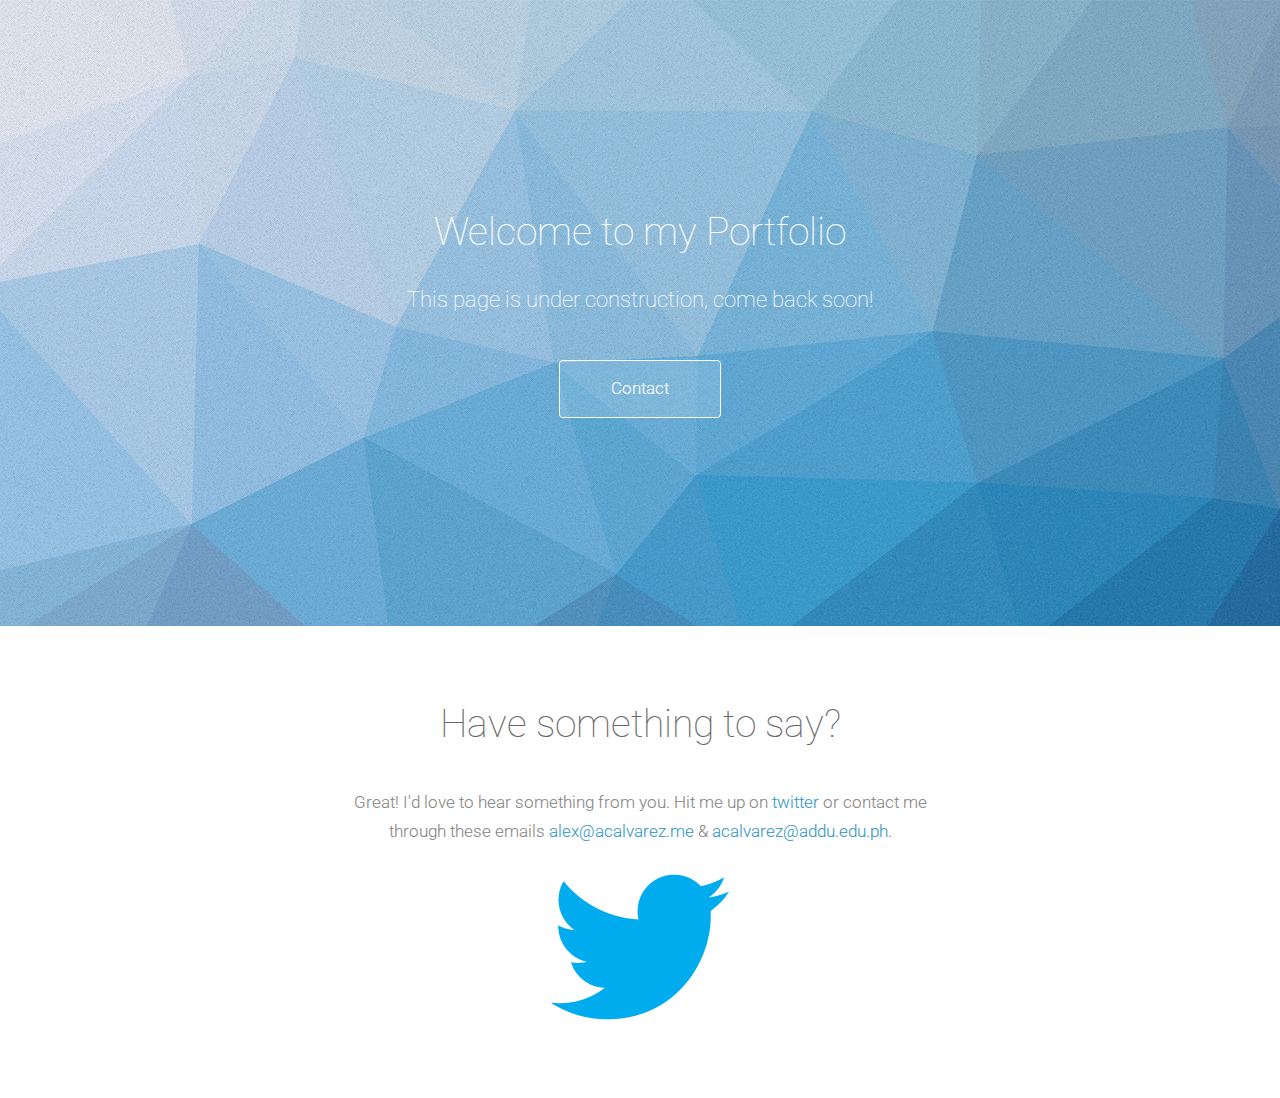
==== index.html @ 7c5c354c "Update index.html" ====
<!DOCTYPE HTML>
<html>
	<head>
		<title>Alexis Alvarez</title>
		<link href="https://raw.githubusercontent.com/AlexFTWW/alexftww/gh-pages/images/icon.ico" rel="shortcut icon" type="image/x-icon" />
		<meta http-equiv="content-type" content="text/html; charset=utf-8" />
		<meta name="description" content="" />
		<meta name="keywords" content="" />
		<link href="https://fonts.googleapis.com/css?family=Roboto:100,100italic,300,300italic,400,400italic" rel="stylesheet" type="text/css" />
		<link rel="stylesheet" href="css/animations.css">
		<!--[if lte IE 8]><script src="css/ie/html5shiv.js"></script><![endif]-->
		<script src="js/parallax.js"></script>
		<script src="js/jquery.min.js"></script>
		<script src="js/skel.min.js"></script>
		<script src="js/init.js"></script>
		<noscript>
			<link rel="stylesheet" href="css/skel-noscript.css" />
			<link rel="stylesheet" href="css/style.css" />
			<link rel="stylesheet" href="css/style-wide.css" />
		</noscript>


		<!--[if lte IE 8]><link rel="stylesheet" href="css/ie/v8.css" /><![endif]-->
		<!--[if lte IE 9]><link rel="stylesheet" href="css/ie/v9.css" /><![endif]-->
	</head>
	<body>

	
		<!-- Header -->
			<section id="header" class="dark" data-type="background" data-speed="10">

	  			<header>
	  				<div class="bounce"><h1>Welcome to my Portfolio</h1>
					<p>This page is under construction, come back soon!</a></p></div>
				</header>
				<footer>
					<div class="bounce"><a href="#contact" class="button scrolly">Contact</a></div>
				</footer>
			</section>
			
		
		
		<!-- Fourth -->
			<section id="contact" class="main">
				<header>
					<div class="container">
						<div class="expandUp"><h2>Have something to say?</h2>
                         <p>Great! I'd love to hear something from you. Hit me up on <a href="http://twitter.com/alex_ftww">twitter</a> or contact me <br>through these emails <a href="mailto:alex@acalvarez.me">alex@acalvarez.me</a> & <a href="mailto:acalvarez@addu.edu.ph">acalvarez@addu.edu.ph</a>.</p></div>


						<br><div class="expandUp"><div class="pulse"><center><a href="http://twitter.com/alex_ftww"> <img src="images/twitter.png"></a></div></div>
					</div>
				</header>

				
			</section>
			
		<!-- Footer -->
		

	</body>
</html>
---- css/animations.css ----
/*
==============================================
CSS3 ANIMATION CHEAT SHEET
==============================================

Made by Justin Aguilar

www.justinaguilar.com/animations/

Questions, comments, concerns, love letters:
justin@justinaguilar.com
==============================================
*/

/*
==============================================
slideDown
==============================================
*/


.slideDown{
	animation-name: slideDown;
	-webkit-animation-name: slideDown;	

	animation-duration: 1s;	
	-webkit-animation-duration: 1s;

	animation-timing-function: ease;	
	-webkit-animation-timing-function: ease;	

	visibility: visible !important;						
}

@keyframes slideDown {
	0% {
		transform: translateY(-100%);
	}
	50%{
		transform: translateY(8%);
	}
	65%{
		transform: translateY(-4%);
	}
	80%{
		transform: translateY(4%);
	}
	95%{
		transform: translateY(-2%);
	}			
	100% {
		transform: translateY(0%);
	}		
}

@-webkit-keyframes slideDown {
	0% {
		-webkit-transform: translateY(-100%);
	}
	50%{
		-webkit-transform: translateY(8%);
	}
	65%{
		-webkit-transform: translateY(-4%);
	}
	80%{
		-webkit-transform: translateY(4%);
	}
	95%{
		-webkit-transform: translateY(-2%);
	}			
	100% {
		-webkit-transform: translateY(0%);
	}	
}

/*
==============================================
slideUp
==============================================
*/


.slideUp{
	animation-name: slideUp;
	-webkit-animation-name: slideUp;	

	animation-duration: 1s;	
	-webkit-animation-duration: 1s;

	animation-timing-function: ease;	
	-webkit-animation-timing-function: ease;

	visibility: visible !important;			
}

@keyframes slideUp {
	0% {
		transform: translateY(100%);
	}
	50%{
		transform: translateY(-8%);
	}
	65%{
		transform: translateY(4%);
	}
	80%{
		transform: translateY(-4%);
	}
	95%{
		transform: translateY(2%);
	}			
	100% {
		transform: translateY(0%);
	}	
}

@-webkit-keyframes slideUp {
	0% {
		-webkit-transform: translateY(100%);
	}
	50%{
		-webkit-transform: translateY(-8%);
	}
	65%{
		-webkit-transform: translateY(4%);
	}
	80%{
		-webkit-transform: translateY(-4%);
	}
	95%{
		-webkit-transform: translateY(2%);
	}			
	100% {
		-webkit-transform: translateY(0%);
	}	
}

/*
==============================================
slideLeft
==============================================
*/


.slideLeft{
	animation-name: slideLeft;
	-webkit-animation-name: slideLeft;	

	animation-duration: 1s;	
	-webkit-animation-duration: 1s;

	animation-timing-function: ease-in-out;	
	-webkit-animation-timing-function: ease-in-out;		

	visibility: visible !important;	
}

@keyframes slideLeft {
	0% {
		transform: translateX(150%);
	}
	50%{
		transform: translateX(-8%);
	}
	65%{
		transform: translateX(4%);
	}
	80%{
		transform: translateX(-4%);
	}
	95%{
		transform: translateX(2%);
	}			
	100% {
		transform: translateX(0%);
	}
}

@-webkit-keyframes slideLeft {
	0% {
		-webkit-transform: translateX(150%);
	}
	50%{
		-webkit-transform: translateX(-8%);
	}
	65%{
		-webkit-transform: translateX(4%);
	}
	80%{
		-webkit-transform: translateX(-4%);
	}
	95%{
		-webkit-transform: translateX(2%);
	}			
	100% {
		-webkit-transform: translateX(0%);
	}
}

/*
==============================================
slideRight
==============================================
*/


.slideRight{
	animation-name: slideRight;
	-webkit-animation-name: slideRight;	

	animation-duration: 1s;	
	-webkit-animation-duration: 1s;

	animation-timing-function: ease-in-out;	
	-webkit-animation-timing-function: ease-in-out;		

	visibility: visible !important;	
}

@keyframes slideRight {
	0% {
		transform: translateX(-150%);
	}
	50%{
		transform: translateX(8%);
	}
	65%{
		transform: translateX(-4%);
	}
	80%{
		transform: translateX(4%);
	}
	95%{
		transform: translateX(-2%);
	}			
	100% {
		transform: translateX(0%);
	}	
}

@-webkit-keyframes slideRight {
	0% {
		-webkit-transform: translateX(-150%);
	}
	50%{
		-webkit-transform: translateX(8%);
	}
	65%{
		-webkit-transform: translateX(-4%);
	}
	80%{
		-webkit-transform: translateX(4%);
	}
	95%{
		-webkit-transform: translateX(-2%);
	}			
	100% {
		-webkit-transform: translateX(0%);
	}
}

/*
==============================================
slideExpandUp
==============================================
*/


.slideExpandUp{
	animation-name: slideExpandUp;
	-webkit-animation-name: slideExpandUp;	

	animation-duration: 1.6s;	
	-webkit-animation-duration: 1.6s;

	animation-timing-function: ease-out;	
	-webkit-animation-timing-function: ease -out;

	visibility: visible !important;	
}

@keyframes slideExpandUp {
	0% {
		transform: translateY(100%) scaleX(0.5);
	}
	30%{
		transform: translateY(-8%) scaleX(0.5);
	}	
	40%{
		transform: translateY(2%) scaleX(0.5);
	}
	50%{
		transform: translateY(0%) scaleX(1.1);
	}
	60%{
		transform: translateY(0%) scaleX(0.9);		
	}
	70% {
		transform: translateY(0%) scaleX(1.05);
	}			
	80%{
		transform: translateY(0%) scaleX(0.95);		
	}
	90% {
		transform: translateY(0%) scaleX(1.02);
	}	
	100%{
		transform: translateY(0%) scaleX(1);		
	}
}

@-webkit-keyframes slideExpandUp {
	0% {
		-webkit-transform: translateY(100%) scaleX(0.5);
	}
	30%{
		-webkit-transform: translateY(-8%) scaleX(0.5);
	}	
	40%{
		-webkit-transform: translateY(2%) scaleX(0.5);
	}
	50%{
		-webkit-transform: translateY(0%) scaleX(1.1);
	}
	60%{
		-webkit-transform: translateY(0%) scaleX(0.9);		
	}
	70% {
		-webkit-transform: translateY(0%) scaleX(1.05);
	}			
	80%{
		-webkit-transform: translateY(0%) scaleX(0.95);		
	}
	90% {
		-webkit-transform: translateY(0%) scaleX(1.02);
	}	
	100%{
		-webkit-transform: translateY(0%) scaleX(1);		
	}
}

/*
==============================================
expandUp
==============================================
*/


.expandUp{
	animation-name: expandUp;
	-webkit-animation-name: expandUp;	

	animation-duration: 0.7s;	
	-webkit-animation-duration: 0.7s;

	animation-timing-function: ease;	
	-webkit-animation-timing-function: ease;		

	visibility: visible !important;	
}

@keyframes expandUp {
	0% {
		transform: translateY(100%) scale(0.6) scaleY(0.5);
	}
	60%{
		transform: translateY(-7%) scaleY(1.12);
	}
	75%{
		transform: translateY(3%);
	}	
	100% {
		transform: translateY(0%) scale(1) scaleY(1);
	}	
}

@-webkit-keyframes expandUp {
	0% {
		-webkit-transform: translateY(100%) scale(0.6) scaleY(0.5);
	}
	60%{
		-webkit-transform: translateY(-7%) scaleY(1.12);
	}
	75%{
		-webkit-transform: translateY(3%);
	}	
	100% {
		-webkit-transform: translateY(0%) scale(1) scaleY(1);
	}	
}

/*
==============================================
fadeIn
==============================================
*/

.fadeIn{
	animation-name: fadeIn;
	-webkit-animation-name: fadeIn;	

	animation-duration: 1.5s;	
	-webkit-animation-duration: 1.5s;

	animation-timing-function: ease-in-out;	
	-webkit-animation-timing-function: ease-in-out;		

	visibility: visible !important;	
}

@keyframes fadeIn {
	0% {
		transform: scale(0);
		opacity: 0.0;		
	}
	60% {
		transform: scale(1.1);	
	}
	80% {
		transform: scale(0.9);
		opacity: 1;	
	}	
	100% {
		transform: scale(1);
		opacity: 1;	
	}		
}

@-webkit-keyframes fadeIn {
	0% {
		-webkit-transform: scale(0);
		opacity: 0.0;		
	}
	60% {
		-webkit-transform: scale(1.1);
	}
	80% {
		-webkit-transform: scale(0.9);
		opacity: 1;	
	}	
	100% {
		-webkit-transform: scale(1);
		opacity: 1;	
	}		
}

/*
==============================================
expandOpen
==============================================
*/


.expandOpen{
	animation-name: expandOpen;
	-webkit-animation-name: expandOpen;	

	animation-duration: 1.2s;	
	-webkit-animation-duration: 1.2s;

	animation-timing-function: ease-out;	
	-webkit-animation-timing-function: ease-out;	

	visibility: visible !important;	
}

@keyframes expandOpen {
	0% {
		transform: scale(1.8);		
	}
	50% {
		transform: scale(0.95);
	}	
	80% {
		transform: scale(1.05);
	}
	90% {
		transform: scale(0.98);
	}	
	100% {
		transform: scale(1);
	}			
}

@-webkit-keyframes expandOpen {
	0% {
		-webkit-transform: scale(1.8);		
	}
	50% {
		-webkit-transform: scale(0.95);
	}	
	80% {
		-webkit-transform: scale(1.05);
	}
	90% {
		-webkit-transform: scale(0.98);
	}	
	100% {
		-webkit-transform: scale(1);
	}					
}

/*
==============================================
bigEntrance
==============================================
*/


.bigEntrance{
	animation-name: bigEntrance;
	-webkit-animation-name: bigEntrance;	

	animation-duration: 1.6s;	
	-webkit-animation-duration: 1.6s;

	animation-timing-function: ease-out;	
	-webkit-animation-timing-function: ease-out;	

	visibility: visible !important;			
}

@keyframes bigEntrance {
	0% {
		transform: scale(0.3) rotate(6deg) translateX(-30%) translateY(30%);
		opacity: 0.2;
	}
	30% {
		transform: scale(1.03) rotate(-2deg) translateX(2%) translateY(-2%);		
		opacity: 1;
	}
	45% {
		transform: scale(0.98) rotate(1deg) translateX(0%) translateY(0%);
		opacity: 1;
	}
	60% {
		transform: scale(1.01) rotate(-1deg) translateX(0%) translateY(0%);		
		opacity: 1;
	}	
	75% {
		transform: scale(0.99) rotate(1deg) translateX(0%) translateY(0%);
		opacity: 1;
	}
	90% {
		transform: scale(1.01) rotate(0deg) translateX(0%) translateY(0%);		
		opacity: 1;
	}	
	100% {
		transform: scale(1) rotate(0deg) translateX(0%) translateY(0%);
		opacity: 1;
	}		
}

@-webkit-keyframes bigEntrance {
	0% {
		-webkit-transform: scale(0.3) rotate(6deg) translateX(-30%) translateY(30%);
		opacity: 0.2;
	}
	30% {
		-webkit-transform: scale(1.03) rotate(-2deg) translateX(2%) translateY(-2%);		
		opacity: 1;
	}
	45% {
		-webkit-transform: scale(0.98) rotate(1deg) translateX(0%) translateY(0%);
		opacity: 1;
	}
	60% {
		-webkit-transform: scale(1.01) rotate(-1deg) translateX(0%) translateY(0%);		
		opacity: 1;
	}	
	75% {
		-webkit-transform: scale(0.99) rotate(1deg) translateX(0%) translateY(0%);
		opacity: 1;
	}
	90% {
		-webkit-transform: scale(1.01) rotate(0deg) translateX(0%) translateY(0%);		
		opacity: 1;
	}	
	100% {
		-webkit-transform: scale(1) rotate(0deg) translateX(0%) translateY(0%);
		opacity: 1;
	}				
}

/*
==============================================
hatch
==============================================
*/

.hatch{
	animation-name: hatch;
	-webkit-animation-name: hatch;	

	animation-duration: 2s;	
	-webkit-animation-duration: 2s;

	animation-timing-function: ease-in-out;	
	-webkit-animation-timing-function: ease-in-out;

	transform-origin: 50% 100%;
	-ms-transform-origin: 50% 100%;
	-webkit-transform-origin: 50% 100%; 

	visibility: visible !important;		
}

@keyframes hatch {
	0% {
		transform: rotate(0deg) scaleY(0.6);
	}
	20% {
		transform: rotate(-2deg) scaleY(1.05);
	}
	35% {
		transform: rotate(2deg) scaleY(1);
	}
	50% {
		transform: rotate(-2deg);
	}	
	65% {
		transform: rotate(1deg);
	}	
	80% {
		transform: rotate(-1deg);
	}		
	100% {
		transform: rotate(0deg);
	}									
}

@-webkit-keyframes hatch {
	0% {
		-webkit-transform: rotate(0deg) scaleY(0.6);
	}
	20% {
		-webkit-transform: rotate(-2deg) scaleY(1.05);
	}
	35% {
		-webkit-transform: rotate(2deg) scaleY(1);
	}
	50% {
		-webkit-transform: rotate(-2deg);
	}	
	65% {
		-webkit-transform: rotate(1deg);
	}	
	80% {
		-webkit-transform: rotate(-1deg);
	}		
	100% {
		-webkit-transform: rotate(0deg);
	}		
}


/*
==============================================
bounce
==============================================
*/


.bounce{
	animation-name: bounce;
	-webkit-animation-name: bounce;	

	animation-duration: 1.6s;	
	-webkit-animation-duration: 1.6s;

	animation-timing-function: ease;	
	-webkit-animation-timing-function: ease;	
	
	transform-origin: 50% 100%;
	-ms-transform-origin: 50% 100%;
	-webkit-transform-origin: 50% 100%; 
	
}

@keyframes bounce {
	0% {
		transform: translateY(0%) scaleY(0.6);
	}
	60%{
		transform: translateY(-100%) scaleY(1.1);
	}
	70%{
		transform: translateY(0%) scaleY(0.95) scaleX(1.05);
	}
	80%{
		transform: translateY(0%) scaleY(1.05) scaleX(1);
	}	
	90%{
		transform: translateY(0%) scaleY(0.95) scaleX(1);
	}				
	100%{
		transform: translateY(0%) scaleY(1) scaleX(1);
	}	
}

@-webkit-keyframes bounce {
	0% {
		-webkit-transform: translateY(0%) scaleY(0.6);
	}
	60%{
		-webkit-transform: translateY(-100%) scaleY(1.1);
	}
	70%{
		-webkit-transform: translateY(0%) scaleY(0.95) scaleX(1.05);
	}
	80%{
		-webkit-transform: translateY(0%) scaleY(1.05) scaleX(1);
	}	
	90%{
		-webkit-transform: translateY(0%) scaleY(0.95) scaleX(1);
	}				
	100%{
		-webkit-transform: translateY(0%) scaleY(1) scaleX(1);
	}		
}


/*
==============================================
pulse
==============================================
*/

.pulse{
	animation-name: pulse;
	-webkit-animation-name: pulse;	

	animation-duration: 1.5s;	
	-webkit-animation-duration: 1.5s;

	animation-iteration-count: infinite;
	-webkit-animation-iteration-count: infinite;
}

@keyframes pulse {
	0% {
		transform: scale(0.9);
		opacity: 0.7;		
	}
	50% {
		transform: scale(1);
		opacity: 1;	
	}	
	100% {
		transform: scale(0.9);
		opacity: 0.7;	
	}			
}

@-webkit-keyframes pulse {
	0% {
		-webkit-transform: scale(0.95);
		opacity: 0.7;		
	}
	50% {
		-webkit-transform: scale(1);
		opacity: 1;	
	}	
	100% {
		-webkit-transform: scale(0.95);
		opacity: 0.7;	
	}			
}

/*
==============================================
floating
==============================================
*/

.floating{
	animation-name: floating;
	-webkit-animation-name: floating;

	animation-duration: 1.5s;	
	-webkit-animation-duration: 1.5s;

	animation-iteration-count: infinite;
	-webkit-animation-iteration-count: infinite;
}

@keyframes floating {
	0% {
		transform: translateY(0%);	
	}
	50% {
		transform: translateY(8%);	
	}	
	100% {
		transform: translateY(0%);
	}			
}

@-webkit-keyframes floating {
	0% {
		-webkit-transform: translateY(0%);	
	}
	50% {
		-webkit-transform: translateY(8%);	
	}	
	100% {
		-webkit-transform: translateY(0%);
	}			
}

/*
==============================================
tossing
==============================================
*/

.tossing{
	animation-name: tossing;
	-webkit-animation-name: tossing;	

	animation-duration: 2.5s;	
	-webkit-animation-duration: 2.5s;

	animation-iteration-count: infinite;
	-webkit-animation-iteration-count: infinite;
}

@keyframes tossing {
	0% {
		transform: rotate(-4deg);	
	}
	50% {
		transform: rotate(4deg);
	}
	100% {
		transform: rotate(-4deg);	
	}						
}

@-webkit-keyframes tossing {
	0% {
		-webkit-transform: rotate(-4deg);	
	}
	50% {
		-webkit-transform: rotate(4deg);
	}
	100% {
		-webkit-transform: rotate(-4deg);	
	}				
}

/*
==============================================
pullUp
==============================================
*/

.pullUp{
	animation-name: pullUp;
	-webkit-animation-name: pullUp;	

	animation-duration: 1.1s;	
	-webkit-animation-duration: 1.1s;

	animation-timing-function: ease-out;	
	-webkit-animation-timing-function: ease-out;	

	transform-origin: 50% 100%;
	-ms-transform-origin: 50% 100%;
	-webkit-transform-origin: 50% 100%; 	
	
	-webkit-animation-delay: 1s; /* Safari and Chrome */
	 animation-delay: 1s;
}

@keyframes pullUp {
	0% {
		transform: scaleY(0.1);
	}
	40% {
		transform: scaleY(1.02);
	}
	60% {
		transform: scaleY(0.98);
	}
	80% {
		transform: scaleY(1.01);
	}
	100% {
		transform: scaleY(0.98);
	}				
	80% {
		transform: scaleY(1.01);
	}
	100% {
		transform: scaleY(1);
	}							
}

@-webkit-keyframes pullUp {
	0% {
		-webkit-transform: scaleY(0.1);
	}
	40% {
		-webkit-transform: scaleY(1.02);
	}
	60% {
		-webkit-transform: scaleY(0.98);
	}
	80% {
		-webkit-transform: scaleY(1.01);
	}
	100% {
		-webkit-transform: scaleY(0.98);
	}				
	80% {
		-webkit-transform: scaleY(1.01);
	}
	100% {
		-webkit-transform: scaleY(1);
	}		
}

/*
==============================================
pullDown
==============================================
*/

.pullDown{
	animation-name: pullDown;
	-webkit-animation-name: pullDown;	

	animation-duration: 1.1s;	
	-webkit-animation-duration: 1.1s;

	animation-timing-function: ease-out;	
	-webkit-animation-timing-function: ease-out;	

	transform-origin: 50% 0%;
	-ms-transform-origin: 50% 0%;
	-webkit-transform-origin: 50% 0%; 		
}

@keyframes pullDown {
	0% {
		transform: scaleY(0.1);
	}
	40% {
		transform: scaleY(1.02);
	}
	60% {
		transform: scaleY(0.98);
	}
	80% {
		transform: scaleY(1.01);
	}
	100% {
		transform: scaleY(0.98);
	}				
	80% {
		transform: scaleY(1.01);
	}
	100% {
		transform: scaleY(1);
	}							
}

@-webkit-keyframes pullDown {
	0% {
		-webkit-transform: scaleY(0.1);
	}
	40% {
		-webkit-transform: scaleY(1.02);
	}
	60% {
		-webkit-transform: scaleY(0.98);
	}
	80% {
		-webkit-transform: scaleY(1.01);
	}
	100% {
		-webkit-transform: scaleY(0.98);
	}				
	80% {
		-webkit-transform: scaleY(1.01);
	}
	100% {
		-webkit-transform: scaleY(1);
	}		
}

/*
==============================================
stretchLeft
==============================================
*/

.stretchLeft{
	animation-name: stretchLeft;
	-webkit-animation-name: stretchLeft;	

	animation-duration: 1.5s;	
	-webkit-animation-duration: 1.5s;

	animation-timing-function: ease-out;	
	-webkit-animation-timing-function: ease-out;	

	transform-origin: 100% 0%;
	-ms-transform-origin: 100% 0%;
	-webkit-transform-origin: 100% 0%; 
}

@keyframes stretchLeft {
	0% {
		transform: scaleX(0.3);
	}
	40% {
		transform: scaleX(1.02);
	}
	60% {
		transform: scaleX(0.98);
	}
	80% {
		transform: scaleX(1.01);
	}
	100% {
		transform: scaleX(0.98);
	}				
	80% {
		transform: scaleX(1.01);
	}
	100% {
		transform: scaleX(1);
	}							
}

@-webkit-keyframes stretchLeft {
	0% {
		-webkit-transform: scaleX(0.3);
	}
	40% {
		-webkit-transform: scaleX(1.02);
	}
	60% {
		-webkit-transform: scaleX(0.98);
	}
	80% {
		-webkit-transform: scaleX(1.01);
	}
	100% {
		-webkit-transform: scaleX(0.98);
	}				
	80% {
		-webkit-transform: scaleX(1.01);
	}
	100% {
		-webkit-transform: scaleX(1);
	}		
}

/*
==============================================
stretchRight
==============================================
*/

.stretchRight{
	animation-name: stretchRight;
	-webkit-animation-name: stretchRight;	

	animation-duration: 1.5s;	
	-webkit-animation-duration: 1.5s;

	animation-timing-function: ease-out;	
	-webkit-animation-timing-function: ease-out;	

	transform-origin: 0% 0%;
	-ms-transform-origin: 0% 0%;
	-webkit-transform-origin: 0% 0%; 		
}

@keyframes stretchRight {
	0% {
		transform: scaleX(0.3);
	}
	40% {
		transform: scaleX(1.02);
	}
	60% {
		transform: scaleX(0.98);
	}
	80% {
		transform: scaleX(1.01);
	}
	100% {
		transform: scaleX(0.98);
	}				
	80% {
		transform: scaleX(1.01);
	}
	100% {
		transform: scaleX(1);
	}							
}

@-webkit-keyframes stretchRight {
	0% {
		-webkit-transform: scaleX(0.3);
	}
	40% {
		-webkit-transform: scaleX(1.02);
	}
	60% {
		-webkit-transform: scaleX(0.98);
	}
	80% {
		-webkit-transform: scaleX(1.01);
	}
	100% {
		-webkit-transform: scaleX(0.98);
	}				
	80% {
		-webkit-transform: scaleX(1.01);
	}
	100% {
		-webkit-transform: scaleX(1);
	}		
}
---- css/skel-noscript.css ----
/* Resets (http://meyerweb.com/eric/tools/css/reset/ | v2.0 | 20110126 | License: none (public domain)) */

	html,body,div,span,applet,object,iframe,h1,h2,h3,h4,h5,h6,p,blockquote,pre,a,abbr,acronym,address,big,cite,code,del,dfn,em,img,ins,kbd,q,s,samp,small,strike,strong,sub,sup,tt,var,b,u,i,center,dl,dt,dd,ol,ul,li,fieldset,form,label,legend,table,caption,tbody,tfoot,thead,tr,th,td,article,aside,canvas,details,embed,figure,figcaption,footer,header,hgroup,menu,nav,output,ruby,section,summary,time,mark,audio,video{margin:0;padding:0;border:0;font-size:100%;font:inherit;vertical-align:baseline;}article,aside,details,figcaption,figure,footer,header,hgroup,menu,nav,section{display:block;}body{line-height:1;}ol,ul{list-style:none;}blockquote,q{quotes:none;}blockquote:before,blockquote:after,q:before,q:after{content:'';content:none;}table{border-collapse:collapse;border-spacing:0;}body{-webkit-text-size-adjust:none}

/* Box Model */

	*, *:before, *:after {
		-moz-box-sizing: border-box;
		-webkit-box-sizing: border-box;
		-o-box-sizing: border-box;
		-ms-box-sizing: border-box;
		box-sizing: border-box;
	}

/* Container */

	body {
		min-width: 1200px;
	}

	.container {
		width: 1200px;
		margin-left: auto;
		margin-right: auto;
	}

	/* Modifiers */
	
		.container.small {
			width: 900px;
		}

		.container.big {
			width: 100%;
			max-width: 1500px;
			min-width: 1200px;
		}

/* Grid */

	/* Cells */

		.\31 2u { width: 100% }
		.\31 1u { width: 91.6666666667% }
		.\31 0u { width: 83.3333333333% }
		.\39 u { width: 75% }
		.\38 u { width: 66.6666666667% }
		.\37 u { width: 58.3333333333% }
		.\36 u { width: 50% }
		.\35 u { width: 41.6666666667% }
		.\34 u { width: 33.3333333333% }
		.\33 u { width: 25% }
		.\32 u { width: 16.6666666667% }
		.\31 u { width: 8.3333333333% }
		.\-11u { margin-left: 91.6666666667% }
		.\-10u { margin-left: 83.3333333333% }
		.\-9u { margin-left: 75% }
		.\-8u { margin-left: 66.6666666667% }
		.\-7u { margin-left: 58.3333333333% }
		.\-6u { margin-left: 50% }
		.\-5u { margin-left: 41.6666666667% }
		.\-4u { margin-left: 33.3333333333% }
		.\-3u { margin-left: 25% }
		.\-2u { margin-left: 16.6666666667% }
		.\-1u { margin-left: 8.3333333333% }

		.row > * {
			padding: 50px 0 0 50px;
			float: left;
			-moz-box-sizing: border-box;
			-webkit-box-sizing: border-box;
			-o-box-sizing: border-box;
			-ms-box-sizing: border-box;
			box-sizing: border-box;
		}

		.row + .row > * {
			padding-top: 50px;
		}

		.row {
			margin-left: -50px;
		}

	/* Rows */

		.row:after {
			content: '';
			display: block;
			clear: both;
			height: 0;
		}

		.row:first-child > * {
			padding-top: 0;
		}

		.row > * {
			padding-top: 0;
		}

		/* Modifiers */

			/* Flush */

				.row.flush {
					margin-left: 0;
				}

				.row.flush > * {
					padding: 0 !important;
				}

			/* Quarter */

				.row.quarter > * {
					padding: 12.5px 0 0 12.5px;
				}

				.row.quarter + .row.quarter > * {
					padding-top: 12.5px;
				}

				.row.quarter {
					margin-left: -12.5px;
				}

			/* Half */

				.row.half > * {
					padding: 25px 0 0 25px;
				}

				.row.half + .row.half > * {
					padding-top: 25px;
				}

				.row.half {
					margin-left: -25px;
				}

			/* One and (a) Half */

				.row.oneandhalf > * {
					padding: 75px 0 0 75px;
				}

				.row.oneandhalf + .row.oneandhalf > * {
					padding-top: 75px;
				}

				.row.oneandhalf {
					margin-left: -75px;
				}

			/* Double */

				.row.double > * {
					padding: 100px 0 0 100px;
				}

				.row.double + .row.double > * {
					padding-top: 100px;
				}

				.row.double {
					margin-left: -100px;
				}
---- css/style.css ----
@charset 'UTF-8';

@font-face{font-family:'FontAwesome';src:url('css/font/fontawesome-webfont.eot?v=4.0.1');src:url('css/font/fontawesome-webfont.eot?#iefix&v=4.0.1') format('embedded-opentype'),url('css/font/fontawesome-webfont.woff?v=4.0.1') format('woff'),url('css/font/fontawesome-webfont.ttf?v=4.0.1') format('truetype'),url('css/font/fontawesome-webfont.svg?v=4.0.1#fontawesomeregular') format('svg');font-weight:normal;font-style:normal}



	body
	{
		background: #F8F8F8;
	}

	body,input,textarea,select
	{
		font-family: 'Roboto', sans-serif;
		font-weight: 300;
		font-size: 17pt;
		line-height: 1.75em;
		color: #888;
		-webkit-text-stroke: 0.1px;
	}

	h1,h2,h3,h4,h5,h6
	{
		color: #666;
		margin: 0 0 1em 0;
		font-weight: 100;
		line-height: 1.5em;
	}
	
		h1 a, h2 a, h3 a, h4 a, h5 a, h6 a
		{
			color: inherit;
			text-decoration: none;
		}

		.dark h1,
		.dark h2,
		.dark h3,
		.dark h4,
		.dark h5,
		.dark h6
		{
			color: #fff;
		}
		
	strong, b
	{
		font-weight: 400;
		color: inherit;
	}
	
		.dark strong, .dark b
		{
			color: #fff;
			color: rgba(255,255,255,0.85);
		}
	
	em, i
	{
		font-style: italic;
	}

	a
	{
		color: #39c;
		text-decoration: none;
		-moz-transition: color 0.25s ease-in-out;
		-webkit-transition: color 0.25s ease-in-out;
		-o-transition: color 0.25s ease-in-out;
		-ms-transition: color 0.25s ease-in-out;
		transition: color 0.25s ease-in-out;
	}
	
		a:hover
		{
			color: #72b8dc;
		}

		.dark a
		{
			color: #fff;
			border-bottom-color: rgba(255,255,255,0.5);
		}

			.dark a:hover
			{
				border-bottom-color: rgba(255,255,255,0);
			}

	sub
	{
		position: relative;
		top: 0.5em;
		font-size: 0.8em;
	}
	
	sup
	{
		position: relative;
		top: -0.5em;
		font-size: 0.8em;
	}
	
	hr
	{
		border: 0;
		border-top: solid 1px #e6e6e6;
		margin: 2em 0 2em 0;
	}

		.dark hr
		{
			border-top-color: rgba(255,255,255,0.5);
		}
	
	blockquote
	{
		border-left: solid 0.25em #e6e6e6;
		padding: 1em 0 1em 2em;
		font-style: italic;
	}

		.dark blockquote
		{
			border-left-color: rgba(255,255,255,0.5);
		}
	
	p, ul, ol, dl, table
	{
		margin-bottom: 1em;
	}
	
	p
	{
		text-align: justify;
	}

	.author {
		position: fixed;
    top: 5px;
    left: 3%;

	}

	header
	{
		margin-bottom: 1em;
	}
	
		header h1,
		header h2,
		header h3,
		header h4,
		header h5,
		header h6
		{
			margin: 0;
		}
	
		header p
		{
			display: block;
			margin: 0;
			padding: 0.25em 0 0.5em 0;
		}
		
	footer
	{
		padding-top: 1em;
	}

	br.clear
	{
		clear: both;
	}
	
	.featured
	{
		text-align: center;
	}
	
		.featured p
		{
			text-align: center;
		}

	/* Sections/Articles */
	
		section,
		article
		{
			margin-bottom: 3em;
		}
		
		section > :last-child,
		article > :last-child
		{
			margin-bottom: 0;
		}

		section:last-child,
		article:last-child
		{
			margin-bottom: 0;
		}

		.row > section,
		.row > article
		{
			margin-bottom: 0;
		}

	/* Images */

		.image
		{
			position: relative;
			display: inline-block;
			border: 0;
		}

			.image:after
			{
				content: '';
				position: absolute;
				left: 0;
				top: 0;
				width: 100%;
				height: 100%;
				background: url('images/overlay.png');
			}
		
			.image img
			{
				display: block;
				width: 100%;
				border-radius: 0.5em;
			}

			.image.featured
			{
				display: block;
				width: 100%;
				margin: 0 0 2em 0;
			}
			
			.image.full
			{
				display: block;
				width: 100%;
			}
			
			.image.left
			{
				float: left;
				margin: 0 2em 2em 0;
			}
			
			.image.centered
			{
				display: block;
				margin: 0 0 2em 0;
			}

				.image.centered img
				{
					margin: 0 auto;
					width: auto;
				}

	/* Lists */

		ul.default
		{
			list-style: disc;
			padding-left: 1em;
		}
		
			ul.default li
			{
				padding-left: 0.5em;
			}		

		ul.icons
		{
			cursor: default;
		}	
		
			ul.icons li
			{
				display: inline-block;
				padding-left: 0.75em;
			}
			
				ul.icons a
				{
					display: inline-block;
					width: 2.75em;
					height: 2.75em;
					line-height: 2.8em;
					text-align: center;
					border: 0;
					box-shadow: inset 0 0 0 1px #e6e6e6;
					border-radius: 100%;
					color: #aaa;
					-moz-transition: background-color 0.25s ease-in-out;
					-webkit-transition: background-color 0.25s ease-in-out;
					-o-transition: background-color 0.25s ease-in-out;
					-ms-transition: background-color 0.25s ease-in-out;
					transition: background-color 0.25s ease-in-out;
				}

					ul.icons a:hover
					{
						background: rgba(0,0,0,0.025);
					}

		ul.menu
		{
			cursor: default;
		}
		
			ul.menu li
			{
				display: inline-block;
				line-height: 1em;
				border-left: solid 1px #e6e6e6;
				padding: 0 0 0 0.5em;
				margin: 0 0 0 0.5em;
			}
			
			ul.menu li:first-child
			{
				border-left: 0;
				padding-left: 0;
				margin-left: 0;
			}

		ul.actions
		{
			cursor: default;
		}
		
			ul.actions li
			{
				display: inline-block;
				margin: 0 0 0 0.5em;
			}
			
			ul.actions li:first-child
			{
				margin-left: 0;
			}

		ol.default
		{
			list-style: decimal;
			padding-left: 1.25em;
		}

			ol.default li
			{
				padding-left: 0.25em;
			}

	/* Forms */

		form
		{
		}
		
			form .actions
			{
				margin-bottom: 0;
			}
			
			form label
			{
				display: block;
			}
		
			form input.text,
			form select,
			form textarea
			{
				display: block;
				box-shadow: inset 0 0 0 1px #e6e6e6;
				background: #f8f8f8;
				width: 100%;
				padding: 0.85em 1em 0.85em 1em;
				border-radius: 0.25em;
				border: 0;
				-moz-transition: all 0.25s ease-in-out;
				-webkit-transition: all 0.25s ease-in-out;
				-o-transition: all 0.25s ease-in-out;
				-ms-transition: all 0.25s ease-in-out;
				transition: all 0.25s ease-in-out;
				-moz-appearance: none;
				-webkit-appearance: none;
				-o-appearance: none;
				-ms-appearance: none;
				appearance: none;
			}

				form input.text,
				form select
				{
					line-height: 1.25em;
				}

				form .select
				{
					position: relative;
				}
				
					form .select select
					{
						text-indent: 0.01px;
						text-overflow: '';
   					}
				
					form .select:before
					{
						content: '';
						position: absolute;
						top: 15%;
						right: 1em;
						width: 1.25em;
						height: 75%;
						background: url('images/arrow.svg') center center no-repeat;
						background-size: contain;
						z-index: 1;
					}

						form .select select::-ms-expand
						{
							display: none;
						}

						.dark form .select:before
						{
							background: url('images/dark-arrow.svg') center center no-repeat;
							background-size: contain;
						}

				form input.text:focus,
				form select:focus,
				form textarea:focus
				{
					outline: 0;
					box-shadow: inset 0 0 0 1px #afd9e0;
					background: #fcfcfc;
				}

			form textarea
			{
				min-height: 13em;
			}
			
			form select
			{
				position: relative;
			}
			
				form select option
				{
					color: #000;
				}
			
			form ::-moz-focus-inner
			{
				border: 0;
			}

			form .formerize-placeholder { color: #555 !important; }
			form ::-webkit-input-placeholder { color: #aaa !important; }
			form :-moz-placeholder { color: #555 !important; }
			form ::-moz-placeholder { color: #555 !important; }
			form :-ms-input-placeholder { color: #555 !important; }

		.dark form
		{
		}

			.dark form input.text,
			.dark form select,
			.dark form textarea
			{
				background: none;
				box-shadow: inset 0 0 0 1px rgba(255,255,255,0.5);
				color: #fff;
			}

				.dark form input.text:focus,
				.dark form select:focus,
				.dark form textarea:focus
				{
					background: rgba(255,255,255,0.1);
					box-shadow: inset 0 0 0 1px #fff;
				}
			
			.dark form select
			{
			}

			.dark form .formerize-placeholder { color: rgba(255,255,255,0.85) !important; }
			.dark form ::-webkit-input-placeholder { color: rgba(255,255,255,0.85) !important; }
			.dark form :-moz-placeholder { color: rgba(255,255,255,0.85) !important; }
			.dark form ::-moz-placeholder { color: rgba(255,255,255,0.85) !important; }
			.dark form :-ms-input-placeholder { color: rgba(255,255,255,0.85) !important; }
			
	/* Tables */
	
		table
		{
			width: 100%;
		}
		
			table.default
			{
				width: 100%;
				border-collapse: collapse;
			}

				table.default tbody
				{
				}

				table.default tbody tr
				{
					border: solid 1px #e6e6e6;
				}
			
				table.default tbody tr:nth-child(2n+2)
				{
					background: #f8f8f8;
				}
				
				table.default td
				{
					padding: 0.5em 1em 0.5em 1em;
				}
				
				table.default th
				{
					text-align: left;
					padding: 0.5em 1em 1em 1em;
				}
			
				table.default thead
				{
				}

				table.default tfoot
				{
				}
				
					table.default tfoot td
					{
						padding-top: 1em;
					}
				
				table.default tbody
				{
				}

			.dark table.default
			{
			}

				.dark table.default tbody
				{
				}
			
					.dark table.default tbody tr
					{
						border-color: rgba(255,255,255,0.5);
					}
				
					.dark table.default tbody tr:nth-child(2n+2)
					{
						background: rgba(255,255,255,0.1);
					}
	
	/* Buttons */
		
		.button
		{
			-webkit-appearance: none;
			position: relative;
			display: inline-block;
			background: #3d3d3d;
			padding: 0.85em 3em 0.85em 3em;
			border-radius: 0.25em;
			cursor: pointer;
			border: 0;
			color: #fff;
			text-align: center;
			text-decoration: none;
			-moz-transition: all 0.25s ease-in-out;
			-webkit-transition: all 0.25s ease-in-out;
			-o-transition: all 0.25s ease-in-out;
			-ms-transition: all 0.25s ease-in-out;
			transition: all 0.25s ease-in-out;
		}

			.button:hover
			{
				background: #4f4f4f;
			}
			
		.button.alt
		{
			color: inherit;
			box-shadow: inset 0 0 0 1px #e6e6e6;
			background: none;
		}
		
			.button.alt:hover
			{
				background: rgba(0,0,0,0.025);
			}

			.dark .button
			{
				background: rgba(255,255,255,0.15);
				box-shadow: inset 0 0 0 1px #fff;
				color: #fff;
			}
			
				.dark .button:hover
				{
					background: rgba(255,255,255,0.25);
				}

			.dark .button.alt
			{
				background: none;
				box-shadow: inset 0 0 0 1px rgba(255,255,255,0.5);
			}

				.dark .button.alt:hover
				{
					background: rgba(255,255,255,0.15);
					box-shadow: inset 0 0 0 1px #fff;
				}

	/* Feature Icon */

		.feature-icon
		{
			display: inline-block;
			position: relative;
			padding-bottom: 5em;
			margin-bottom: 2.75em;
			cursor: default;
		}
		
			.feature-icon .fa
			{
				display: inline-block;
				width: 2em;
				height: 2em;
				font-size: 4.5em;
				border-radius: 100%;
				box-shadow: inset 0 0 0 1px #666;
				color: #666;
				line-height: 2.1em;
			}
		
			.feature-icon:before
			{
				content: '';
				background: #666;
				position: absolute;
				bottom: 0;
				left: 50%;
				margin-left: -0.325em;
				width: 0.65em;
				height: 0.65em;
				display: block;
				border-radius: 100%;
			}

			.feature-icon:after
			{
				content: '';
				position: absolute;
				left: 50%;
				bottom: 0.65em;
				width: 1px;
				height: 4.35em;
				background: #666;
				margin-left: -0.5px;
			}

			.dark .feature-icon
			{
			}

				.dark .feature-icon .fa
				{
					background: rgba(255,255,255,0.15);
					box-shadow: inset 0 0 0 1px rgba(255,255,255,0.5);
					color: #fff;
				}
			
				.dark .feature-icon:before
				{
					background: rgba(255,255,255,0.5);
				}

				.dark .feature-icon:after
				{
					background: rgba(255,255,255,0.5);
				}

	/* Dark */

		.dark
		{
			color: #aaa;
			color: rgba(255,255,255,0.65);
		}
			
/*********************************************************************************/
/* Icons                                                                         */
/* Powered by Font Awesome by Dave Gandy | http://fontawesome.io                 */
/* Licensed under the SIL OFL 1.1 (font), MIT (CSS)                              */
/*********************************************************************************/

	.fa
	{
		text-decoration: none;
	}

		.fa.solo
		{
		}
		
			.fa.solo span
			{
				display: none;
			}
			
		.fa:before
		{
			display:inline-block;
			font-family: FontAwesome;
			font-size: 1.25em;
			text-decoration: none;
			font-style: normal;
			font-weight: normal;
			line-height: 1;
			-webkit-font-smoothing:antialiased;
			-moz-osx-font-smoothing:grayscale;
		}

		.fa-lg{font-size:1.3333333333333333em;line-height:.75em;vertical-align:-15%}
		.fa-2x{font-size:2em}
		.fa-3x{font-size:3em}
		.fa-4x{font-size:4em}
		.fa-5x{font-size:5em}
		.fa-fw{width:1.2857142857142858em;text-align:center}
		.fa-ul{padding-left:0;margin-left:2.142857142857143em;list-style-type:none}.fa-ul>li{position:relative}
		.fa-li{position:absolute;left:-2.142857142857143em;width:2.142857142857143em;top:.14285714285714285em;text-align:center}.fa-li.fa-lg{left:-1.8571428571428572em}
		.fa-border{padding:.2em .25em .15em;border:solid .08em #eee;border-radius:.1em}
		.pull-right{float:right}
		.pull-left{float:left}
		.fa.pull-left{margin-right:.3em}
		.fa.pull-right{margin-left:.3em}
		.fa-spin{-webkit-animation:spin 2s infinite linear;-moz-animation:spin 2s infinite linear;-o-animation:spin 2s infinite linear;animation:spin 2s infinite linear}
		@-moz-keyframes spin{0%{-moz-transform:rotate(0deg)} 100%{-moz-transform:rotate(359deg)}}@-webkit-keyframes spin{0%{-webkit-transform:rotate(0deg)} 100%{-webkit-transform:rotate(359deg)}}@-o-keyframes spin{0%{-o-transform:rotate(0deg)} 100%{-o-transform:rotate(359deg)}}@-ms-keyframes spin{0%{-ms-transform:rotate(0deg)} 100%{-ms-transform:rotate(359deg)}}@keyframes spin{0%{transform:rotate(0deg)} 100%{transform:rotate(359deg)}}.fa-rotate-90{filter:progid:DXImageTransform.Microsoft.BasicImage(rotation=1);-webkit-transform:rotate(90deg);-moz-transform:rotate(90deg);-ms-transform:rotate(90deg);-o-transform:rotate(90deg);transform:rotate(90deg)}
		.fa-rotate-180{filter:progid:DXImageTransform.Microsoft.BasicImage(rotation=2);-webkit-transform:rotate(180deg);-moz-transform:rotate(180deg);-ms-transform:rotate(180deg);-o-transform:rotate(180deg);transform:rotate(180deg)}
		.fa-rotate-270{filter:progid:DXImageTransform.Microsoft.BasicImage(rotation=3);-webkit-transform:rotate(270deg);-moz-transform:rotate(270deg);-ms-transform:rotate(270deg);-o-transform:rotate(270deg);transform:rotate(270deg)}
		.fa-flip-horizontal{filter:progid:DXImageTransform.Microsoft.BasicImage(rotation=0, mirror=1);-webkit-transform:scale(-1, 1);-moz-transform:scale(-1, 1);-ms-transform:scale(-1, 1);-o-transform:scale(-1, 1);transform:scale(-1, 1)}
		.fa-flip-vertical{filter:progid:DXImageTransform.Microsoft.BasicImage(rotation=2, mirror=1);-webkit-transform:scale(1, -1);-moz-transform:scale(1, -1);-ms-transform:scale(1, -1);-o-transform:scale(1, -1);transform:scale(1, -1)}
		.fa-stack{position:relative;display:inline-block;width:2em;height:2em;line-height:2em;vertical-align:middle}
		.fa-stack-1x,.fa-stack-2x{position:absolute;left:0;width:100%;text-align:center}
		.fa-stack-1x{line-height:inherit}
		.fa-stack-2x{font-size:2em}
		.fa-inverse{color:#fff}
		.fa-glass:before{content:"\f000"}
		.fa-music:before{content:"\f001"}
		.fa-search:before{content:"\f002"}
		.fa-envelope-o:before{content:"\f003"}
		.fa-heart:before{content:"\f004"}
		.fa-star:before{content:"\f005"}
		.fa-star-o:before{content:"\f006"}
		.fa-user:before{content:"\f007"}
		.fa-film:before{content:"\f008"}
		.fa-th-large:before{content:"\f009"}
		.fa-th:before{content:"\f00a"}
		.fa-th-list:before{content:"\f00b"}
		.fa-check:before{content:"\f00c"}
		.fa-times:before{content:"\f00d"}
		.fa-search-plus:before{content:"\f00e"}
		.fa-search-minus:before{content:"\f010"}
		.fa-power-off:before{content:"\f011"}
		.fa-signal:before{content:"\f012"}
		.fa-gear:before,.fa-cog:before{content:"\f013"}
		.fa-trash-o:before{content:"\f014"}
		.fa-home:before{content:"\f015"}
		.fa-file-o:before{content:"\f016"}
		.fa-clock-o:before{content:"\f017"}
		.fa-road:before{content:"\f018"}
		.fa-download:before{content:"\f019"}
		.fa-arrow-circle-o-down:before{content:"\f01a"}
		.fa-arrow-circle-o-up:before{content:"\f01b"}
		.fa-inbox:before{content:"\f01c"}
		.fa-play-circle-o:before{content:"\f01d"}
		.fa-rotate-right:before,.fa-repeat:before{content:"\f01e"}
		.fa-refresh:before{content:"\f021"}
		.fa-list-alt:before{content:"\f022"}
		.fa-lock:before{content:"\f023"}
		.fa-flag:before{content:"\f024"}
		.fa-headphones:before{content:"\f025"}
		.fa-volume-off:before{content:"\f026"}
		.fa-volume-down:before{content:"\f027"}
		.fa-volume-up:before{content:"\f028"}
		.fa-qrcode:before{content:"\f029"}
		.fa-barcode:before{content:"\f02a"}
		.fa-tag:before{content:"\f02b"}
		.fa-tags:before{content:"\f02c"}
		.fa-book:before{content:"\f02d"}
		.fa-bookmark:before{content:"\f02e"}
		.fa-print:before{content:"\f02f"}
		.fa-camera:before{content:"\f030"}
		.fa-font:before{content:"\f031"}
		.fa-bold:before{content:"\f032"}
		.fa-italic:before{content:"\f033"}
		.fa-text-height:before{content:"\f034"}
		.fa-text-width:before{content:"\f035"}
		.fa-align-left:before{content:"\f036"}
		.fa-align-center:before{content:"\f037"}
		.fa-align-right:before{content:"\f038"}
		.fa-align-justify:before{content:"\f039"}
		.fa-list:before{content:"\f03a"}
		.fa-dedent:before,.fa-outdent:before{content:"\f03b"}
		.fa-indent:before{content:"\f03c"}
		.fa-video-camera:before{content:"\f03d"}
		.fa-picture-o:before{content:"\f03e"}
		.fa-pencil:before{content:"\f040"}
		.fa-map-marker:before{content:"\f041"}
		.fa-adjust:before{content:"\f042"}
		.fa-tint:before{content:"\f043"}
		.fa-edit:before,.fa-pencil-square-o:before{content:"\f044"}
		.fa-share-square-o:before{content:"\f045"}
		.fa-check-square-o:before{content:"\f046"}
		.fa-move:before{content:"\f047"}
		.fa-step-backward:before{content:"\f048"}
		.fa-fast-backward:before{content:"\f049"}
		.fa-backward:before{content:"\f04a"}
		.fa-play:before{content:"\f04b"}
		.fa-pause:before{content:"\f04c"}
		.fa-stop:before{content:"\f04d"}
		.fa-forward:before{content:"\f04e"}
		.fa-fast-forward:before{content:"\f050"}
		.fa-step-forward:before{content:"\f051"}
		.fa-eject:before{content:"\f052"}
		.fa-chevron-left:before{content:"\f053"}
		.fa-chevron-right:before{content:"\f054"}
		.fa-plus-circle:before{content:"\f055"}
		.fa-minus-circle:before{content:"\f056"}
		.fa-times-circle:before{content:"\f057"}
		.fa-check-circle:before{content:"\f058"}
		.fa-question-circle:before{content:"\f059"}
		.fa-info-circle:before{content:"\f05a"}
		.fa-crosshairs:before{content:"\f05b"}
		.fa-times-circle-o:before{content:"\f05c"}
		.fa-check-circle-o:before{content:"\f05d"}
		.fa-ban:before{content:"\f05e"}
		.fa-arrow-left:before{content:"\f060"}
		.fa-arrow-right:before{content:"\f061"}
		.fa-arrow-up:before{content:"\f062"}
		.fa-arrow-down:before{content:"\f063"}
		.fa-mail-forward:before,.fa-share:before{content:"\f064"}
		.fa-resize-full:before{content:"\f065"}
		.fa-resize-small:before{content:"\f066"}
		.fa-plus:before{content:"\f067"}
		.fa-minus:before{content:"\f068"}
		.fa-asterisk:before{content:"\f069"}
		.fa-exclamation-circle:before{content:"\f06a"}
		.fa-gift:before{content:"\f06b"}
		.fa-leaf:before{content:"\f06c"}
		.fa-fire:before{content:"\f06d"}
		.fa-eye:before{content:"\f06e"}
		.fa-eye-slash:before{content:"\f070"}
		.fa-warning:before,.fa-exclamation-triangle:before{content:"\f071"}
		.fa-plane:before{content:"\f072"}
		.fa-calendar:before{content:"\f073"}
		.fa-random:before{content:"\f074"}
		.fa-comment:before{content:"\f075"}
		.fa-magnet:before{content:"\f076"}
		.fa-chevron-up:before{content:"\f077"}
		.fa-chevron-down:before{content:"\f078"}
		.fa-retweet:before{content:"\f079"}
		.fa-shopping-cart:before{content:"\f07a"}
		.fa-folder:before{content:"\f07b"}
		.fa-folder-open:before{content:"\f07c"}
		.fa-resize-vertical:before{content:"\f07d"}
		.fa-resize-horizontal:before{content:"\f07e"}
		.fa-bar-chart-o:before{content:"\f080"}
		.fa-twitter-square:before{content:"\f081"}
		.fa-facebook-square:before{content:"\f082"}
		.fa-camera-retro:before{content:"\f083"}
		.fa-key:before{content:"\f084"}
		.fa-gears:before,.fa-cogs:before{content:"\f085"}
		.fa-comments:before{content:"\f086"}
		.fa-thumbs-o-up:before{content:"\f087"}
		.fa-thumbs-o-down:before{content:"\f088"}
		.fa-star-half:before{content:"\f089"}
		.fa-heart-o:before{content:"\f08a"}
		.fa-sign-out:before{content:"\f08b"}
		.fa-linkedin-square:before{content:"\f08c"}
		.fa-thumb-tack:before{content:"\f08d"}
		.fa-external-link:before{content:"\f08e"}
		.fa-sign-in:before{content:"\f090"}
		.fa-trophy:before{content:"\f091"}
		.fa-github-square:before{content:"\f092"}
		.fa-upload:before{content:"\f093"}
		.fa-lemon-o:before{content:"\f094"}
		.fa-phone:before{content:"\f095"}
		.fa-square-o:before{content:"\f096"}
		.fa-bookmark-o:before{content:"\f097"}
		.fa-phone-square:before{content:"\f098"}
		.fa-twitter:before{content:"\f099"}
		.fa-facebook:before{content:"\f09a"}
		.fa-github:before{content:"\f09b"}
		.fa-unlock:before{content:"\f09c"}
		.fa-credit-card:before{content:"\f09d"}
		.fa-rss:before{content:"\f09e"}
		.fa-hdd-o:before{content:"\f0a0"}
		.fa-bullhorn:before{content:"\f0a1"}
		.fa-bell:before{content:"\f0f3"}
		.fa-certificate:before{content:"\f0a3"}
		.fa-hand-o-right:before{content:"\f0a4"}
		.fa-hand-o-left:before{content:"\f0a5"}
		.fa-hand-o-up:before{content:"\f0a6"}
		.fa-hand-o-down:before{content:"\f0a7"}
		.fa-arrow-circle-left:before{content:"\f0a8"}
		.fa-arrow-circle-right:before{content:"\f0a9"}
		.fa-arrow-circle-up:before{content:"\f0aa"}
		.fa-arrow-circle-down:before{content:"\f0ab"}
		.fa-globe:before{content:"\f0ac"}
		.fa-wrench:before{content:"\f0ad"}
		.fa-tasks:before{content:"\f0ae"}
		.fa-filter:before{content:"\f0b0"}
		.fa-briefcase:before{content:"\f0b1"}
		.fa-fullscreen:before{content:"\f0b2"}
		.fa-group:before{content:"\f0c0"}
		.fa-chain:before,.fa-link:before{content:"\f0c1"}
		.fa-cloud:before{content:"\f0c2"}
		.fa-flask:before{content:"\f0c3"}
		.fa-cut:before,.fa-scissors:before{content:"\f0c4"}
		.fa-copy:before,.fa-files-o:before{content:"\f0c5"}
		.fa-paperclip:before{content:"\f0c6"}
		.fa-save:before,.fa-floppy-o:before{content:"\f0c7"}
		.fa-square:before{content:"\f0c8"}
		.fa-reorder:before{content:"\f0c9"}
		.fa-list-ul:before{content:"\f0ca"}
		.fa-list-ol:before{content:"\f0cb"}
		.fa-strikethrough:before{content:"\f0cc"}
		.fa-underline:before{content:"\f0cd"}
		.fa-table:before{content:"\f0ce"}
		.fa-magic:before{content:"\f0d0"}
		.fa-truck:before{content:"\f0d1"}
		.fa-pinterest:before{content:"\f0d2"}
		.fa-pinterest-square:before{content:"\f0d3"}
		.fa-google-plus-square:before{content:"\f0d4"}
		.fa-google-plus:before{content:"\f0d5"}
		.fa-money:before{content:"\f0d6"}
		.fa-caret-down:before{content:"\f0d7"}
		.fa-caret-up:before{content:"\f0d8"}
		.fa-caret-left:before{content:"\f0d9"}
		.fa-caret-right:before{content:"\f0da"}
		.fa-columns:before{content:"\f0db"}
		.fa-unsorted:before,.fa-sort:before{content:"\f0dc"}
		.fa-sort-down:before,.fa-sort-asc:before{content:"\f0dd"}
		.fa-sort-up:before,.fa-sort-desc:before{content:"\f0de"}
		.fa-envelope:before{content:"\f0e0"}
		.fa-linkedin:before{content:"\f0e1"}
		.fa-rotate-left:before,.fa-undo:before{content:"\f0e2"}
		.fa-legal:before,.fa-gavel:before{content:"\f0e3"}
		.fa-dashboard:before,.fa-tachometer:before{content:"\f0e4"}
		.fa-comment-o:before{content:"\f0e5"}
		.fa-comments-o:before{content:"\f0e6"}
		.fa-flash:before,.fa-bolt:before{content:"\f0e7"}
		.fa-sitemap:before{content:"\f0e8"}
		.fa-umbrella:before{content:"\f0e9"}
		.fa-paste:before,.fa-clipboard:before{content:"\f0ea"}
		.fa-lightbulb-o:before{content:"\f0eb"}
		.fa-exchange:before{content:"\f0ec"}
		.fa-cloud-download:before{content:"\f0ed"}
		.fa-cloud-upload:before{content:"\f0ee"}
		.fa-user-md:before{content:"\f0f0"}
		.fa-stethoscope:before{content:"\f0f1"}
		.fa-suitcase:before{content:"\f0f2"}
		.fa-bell-o:before{content:"\f0a2"}
		.fa-coffee:before{content:"\f0f4"}
		.fa-cutlery:before{content:"\f0f5"}
		.fa-file-text-o:before{content:"\f0f6"}
		.fa-building:before{content:"\f0f7"}
		.fa-hospital:before{content:"\f0f8"}
		.fa-ambulance:before{content:"\f0f9"}
		.fa-medkit:before{content:"\f0fa"}
		.fa-fighter-jet:before{content:"\f0fb"}
		.fa-beer:before{content:"\f0fc"}
		.fa-h-square:before{content:"\f0fd"}
		.fa-plus-square:before{content:"\f0fe"}
		.fa-angle-double-left:before{content:"\f100"}
		.fa-angle-double-right:before{content:"\f101"}
		.fa-angle-double-up:before{content:"\f102"}
		.fa-angle-double-down:before{content:"\f103"}
		.fa-angle-left:before{content:"\f104"}
		.fa-angle-right:before{content:"\f105"}
		.fa-angle-up:before{content:"\f106"}
		.fa-angle-down:before{content:"\f107"}
		.fa-desktop:before{content:"\f108"}
		.fa-laptop:before{content:"\f109"}
		.fa-tablet:before{content:"\f10a"}
		.fa-mobile-phone:before,.fa-mobile:before{content:"\f10b"}
		.fa-circle-o:before{content:"\f10c"}
		.fa-quote-left:before{content:"\f10d"}
		.fa-quote-right:before{content:"\f10e"}
		.fa-spinner:before{content:"\f110"}
		.fa-circle:before{content:"\f111"}
		.fa-mail-reply:before,.fa-reply:before{content:"\f112"}
		.fa-github-alt:before{content:"\f113"}
		.fa-folder-o:before{content:"\f114"}
		.fa-folder-open-o:before{content:"\f115"}
		.fa-expand-o:before{content:"\f116"}
		.fa-collapse-o:before{content:"\f117"}
		.fa-smile-o:before{content:"\f118"}
		.fa-frown-o:before{content:"\f119"}
		.fa-meh-o:before{content:"\f11a"}
		.fa-gamepad:before{content:"\f11b"}
		.fa-keyboard-o:before{content:"\f11c"}
		.fa-flag-o:before{content:"\f11d"}
		.fa-flag-checkered:before{content:"\f11e"}
		.fa-terminal:before{content:"\f120"}
		.fa-code:before{content:"\f121"}
		.fa-reply-all:before{content:"\f122"}
		.fa-mail-reply-all:before{content:"\f122"}
		.fa-star-half-empty:before,.fa-star-half-full:before,.fa-star-half-o:before{content:"\f123"}
		.fa-location-arrow:before{content:"\f124"}
		.fa-crop:before{content:"\f125"}
		.fa-code-fork:before{content:"\f126"}
		.fa-unlink:before,.fa-chain-broken:before{content:"\f127"}
		.fa-question:before{content:"\f128"}
		.fa-info:before{content:"\f129"}
		.fa-exclamation:before{content:"\f12a"}
		.fa-superscript:before{content:"\f12b"}
		.fa-subscript:before{content:"\f12c"}
		.fa-eraser:before{content:"\f12d"}
		.fa-puzzle-piece:before{content:"\f12e"}
		.fa-microphone:before{content:"\f130"}
		.fa-microphone-slash:before{content:"\f131"}
		.fa-shield:before{content:"\f132"}
		.fa-calendar-o:before{content:"\f133"}
		.fa-fire-extinguisher:before{content:"\f134"}
		.fa-rocket:before{content:"\f135"}
		.fa-maxcdn:before{content:"\f136"}
		.fa-chevron-circle-left:before{content:"\f137"}
		.fa-chevron-circle-right:before{content:"\f138"}
		.fa-chevron-circle-up:before{content:"\f139"}
		.fa-chevron-circle-down:before{content:"\f13a"}
		.fa-html5:before{content:"\f13b"}
		.fa-css3:before{content:"\f13c"}
		.fa-anchor:before{content:"\f13d"}
		.fa-unlock-o:before{content:"\f13e"}
		.fa-bullseye:before{content:"\f140"}
		.fa-ellipsis-horizontal:before{content:"\f141"}
		.fa-ellipsis-vertical:before{content:"\f142"}
		.fa-rss-square:before{content:"\f143"}
		.fa-play-circle:before{content:"\f144"}
		.fa-ticket:before{content:"\f145"}
		.fa-minus-square:before{content:"\f146"}
		.fa-minus-square-o:before{content:"\f147"}
		.fa-level-up:before{content:"\f148"}
		.fa-level-down:before{content:"\f149"}
		.fa-check-square:before{content:"\f14a"}
		.fa-pencil-square:before{content:"\f14b"}
		.fa-external-link-square:before{content:"\f14c"}
		.fa-share-square:before{content:"\f14d"}
		.fa-compass:before{content:"\f14e"}
		.fa-toggle-down:before,.fa-caret-square-o-down:before{content:"\f150"}
		.fa-toggle-up:before,.fa-caret-square-o-up:before{content:"\f151"}
		.fa-toggle-right:before,.fa-caret-square-o-right:before{content:"\f152"}
		.fa-euro:before,.fa-eur:before{content:"\f153"}
		.fa-gbp:before{content:"\f154"}
		.fa-dollar:before,.fa-usd:before{content:"\f155"}
		.fa-rupee:before,.fa-inr:before{content:"\f156"}
		.fa-cny:before,.fa-rmb:before,.fa-yen:before,.fa-jpy:before{content:"\f157"}
		.fa-ruble:before,.fa-rouble:before,.fa-rub:before{content:"\f158"}
		.fa-won:before,.fa-krw:before{content:"\f159"}
		.fa-bitcoin:before,.fa-btc:before{content:"\f15a"}
		.fa-file:before{content:"\f15b"}
		.fa-file-text:before{content:"\f15c"}
		.fa-sort-alpha-asc:before{content:"\f15d"}
		.fa-sort-alpha-desc:before{content:"\f15e"}
		.fa-sort-amount-asc:before{content:"\f160"}
		.fa-sort-amount-desc:before{content:"\f161"}
		.fa-sort-numeric-asc:before{content:"\f162"}
		.fa-sort-numeric-desc:before{content:"\f163"}
		.fa-thumbs-up:before{content:"\f164"}
		.fa-thumbs-down:before{content:"\f165"}
		.fa-youtube-square:before{content:"\f166"}
		.fa-youtube:before{content:"\f167"}
		.fa-xing:before{content:"\f168"}
		.fa-xing-square:before{content:"\f169"}
		.fa-youtube-play:before{content:"\f16a"}
		.fa-dropbox:before{content:"\f16b"}
		.fa-stack-overflow:before{content:"\f16c"}
		.fa-instagram:before{content:"\f16d"}
		.fa-flickr:before{content:"\f16e"}
		.fa-adn:before{content:"\f170"}
		.fa-bitbucket:before{content:"\f171"}
		.fa-bitbucket-square:before{content:"\f172"}
		.fa-tumblr:before{content:"\f173"}
		.fa-tumblr-square:before{content:"\f174"}
		.fa-long-arrow-down:before{content:"\f175"}
		.fa-long-arrow-up:before{content:"\f176"}
		.fa-long-arrow-left:before{content:"\f177"}
		.fa-long-arrow-right:before{content:"\f178"}
		.fa-apple:before{content:"\f179"}
		.fa-windows:before{content:"\f17a"}
		.fa-android:before{content:"\f17b"}
		.fa-linux:before{content:"\f17c"}
		.fa-dribbble:before{content:"\f17d"}
		.fa-skype:before{content:"\f17e"}
		.fa-foursquare:before{content:"\f180"}
		.fa-trello:before{content:"\f181"}
		.fa-female:before{content:"\f182"}
		.fa-male:before{content:"\f183"}
		.fa-gittip:before{content:"\f184"}
		.fa-sun-o:before{content:"\f185"}
		.fa-moon-o:before{content:"\f186"}
		.fa-archive:before{content:"\f187"}
		.fa-bug:before{content:"\f188"}
		.fa-vk:before{content:"\f189"}
		.fa-weibo:before{content:"\f18a"}
		.fa-renren:before{content:"\f18b"}
		.fa-pagelines:before{content:"\f18c"}
		.fa-stack-exchange:before{content:"\f18d"}
		.fa-arrow-circle-o-right:before{content:"\f18e"}
		.fa-arrow-circle-o-left:before{content:"\f190"}
		.fa-toggle-left:before,.fa-caret-square-o-left:before{content:"\f191"}
		.fa-dot-circle-o:before{content:"\f192"}
		.fa-wheelchair:before{content:"\f193"}
		.fa-vimeo-square:before{content:"\f194"}
		.fa-turkish-lira:before,.fa-try:before{content:"\f195"}

/*********************************************************************************/
/* Header                                                                        */
/*********************************************************************************/

	#header
	{
		position: relative;
		margin: 0;
		background: url('../images/bg.jpg') 50% 0 repeat fixed;
		background-size: cover;
		background-position: center center;
		padding: 14em 0 14em 0;
		text-align: center;
		color: #fff;
	}
	
		#header:after
		{
			content: '';
			position: absolute;
			left: 0;
			top: 0;
			width: 100%;
			height: 100%;
			background: url('images/overlay.png');
		}
	
		#header > header,
		#header > header p,
		#header > footer
		{
			text-align: center;
			position: relative;
			z-index: 1;
		}
		
		#header header
		{
		}
		
			#header header h1
			{
				font-size: 2.25em;
				line-height: 1.25em;
				margin-bottom: 0;
			}
			
			#header header p
			{
				margin-top: 1.25em;
				font-weight: 100;
				padding: 0;
				font-size: 1.25em;
				line-height: 1.5em;
			}
			
		#header footer
		{
			padding-top: 1.5em;
		}
	
/*********************************************************************************/
/* Main Sections                                                                 */
/*********************************************************************************/

	.main
	{
		position: relative;
		margin: 0;
	}
	
		.main > header
		{
			background: #fff;
			text-align: center;
			padding: 5em 0 5em 0;
			margin: 0;
		}
		
			.main > header h2
			{
				font-size: 2.25em;
				font-weight: 100;
				margin-bottom: 0;
			}
		
			.main > header p
			{
				margin: 2em 0 0 0;
				padding: 0;
				text-align: center;
			}

		.main > .content
		{
			padding: 6em 0 6em 0;
		}

			.main > .content > .container
			{
			}

			.main > .content h3
			{
				font-size: 1.5em;
			}

			.main > .content.dark
			{
				background: #433;
			}
			
			.main > .content.style1
			{
				background:	url('images/bgtr.svg') top right no-repeat,
							url('images/bgbl.svg') bottom left no-repeat,
							url('images/bgbl.svg') bottom left no-repeat,
							url('images/overlay.png'),
							linear-gradient(45deg, #b39c68, #a56365, #412e4c);
			}

			.main > .content.style2
			{
				background:	url('images/bgtr.svg') top right no-repeat,
							url('images/bgbl.svg') bottom left no-repeat,
							url('images/overlay.png'),
							linear-gradient(45deg, #384955, #655361, #85505f);
			}

			.main > .content.style3
			{
				background:	url('images/bgtr.svg') top right no-repeat,
							url('images/bgbl.svg') bottom left no-repeat,
							url('images/overlay.png'),
							linear-gradient(45deg, #5f796b, #3a4e59, #2f394e);
			}

			.main > .content.style4
			{
				padding-top: 0;
				background: #fff;
			}

/*********************************************************************************/
/* Footer                                                                        */
/*********************************************************************************/
	
	#footer
	{
		position: relative;
		margin: 0;
		text-align: center;
		padding: 4em 0 8em 0;
		box-shadow: inset 0 1px 0 0 #e6e6e6;
	}
	
		#footer .copyright
		{
			margin-top: 3em;
			font-size: 0.8em;
			color: #aaa;
		}
		
			#footer .copyright a
			{
				color: inherit;
			}
			
		#footer ul.icons
		{
		}	
		
			#footer ul.icons li
			{
			}
			
				#footer ul.icons a
				{
					box-shadow: inset 0 0 0 1px #d6d6d6;
				}
---- css/style-wide.css ----
/*
	Tessellate 1.0 by HTML5 UP
	html5up.net | @n33co
	Free for personal and commercial use under the CCA 3.0 license (html5up.net/license)
*/

/*********************************************************************************/
/* Basic                                                                         */
/*********************************************************************************/

	body,input,textarea,select
	{
		font-size: 15pt;
		line-height: 1.75em;
	}
---- css/ie/v8.css ----
/*********************************************************************************/
/* Basic                                                                         */
/*********************************************************************************/

	.image,
	.image img,
	.button	
	{
		position: relative;
		-ms-behavior: url('css/ie/PIE.htc');
	}

	/* Lists */

		ul.icons
		{
		}	
		
			ul.icons li
			{
			}
			
				ul.icons a
				{
					position: relative;
					-ms-behavior: url('css/ie/PIE.htc');
					border: solid 1px #ddd;
				}

	/* Forms */

		form
		{
		}
		
			form input.text,
			form select,
			form textarea
			{
				position: relative;
				-ms-behavior: url('css/ie/PIE.htc');
				border: solid 1px #ddd;
				line-height: 1.25em;
			}

	/* Buttons */
		
		.button.alt
		{
			border: solid 1px #ddd;
		}

	/* Feature Icon */

		.feature-icon
		{
			padding-bottom: 0;
		}
		
			.feature-icon:before,
			.feature-icon:after
			{
				display: none;
			}

			.feature-icon .fa
			{
				position: relative;
				-ms-behavior: url('css/ie/PIE.htc');
				background: #fff;
			}

				.feature-icon .fa:before
				{
					font-size: 6em;
					color: #3d3d3d;
				}
	
/*********************************************************************************/
/* Header                                                                        */
/*********************************************************************************/

	#header
	{
		-ms-behavior: url('css/ie/backgroundsize.min.htc');
	}

/*********************************************************************************/
/* Main Sections                                                                 */
/*********************************************************************************/

	.main
	{
	}

		.main > .content
		{
		}

		.main > .content.style1
		{
			filter: progid:DXImageTransform.Microsoft.gradient(GradientType=0, startColorstr=#412e4c, endColorstr=#a56365);
		}

		.main > .content.style2
		{
			filter: progid:DXImageTransform.Microsoft.gradient(GradientType=0, startColorstr=#85505f, endColorstr=#384955);
		}

		.main > .content.style3
		{
			filter: progid:DXImageTransform.Microsoft.gradient(GradientType=0, startColorstr=#2f394e, endColorstr=#5f796b);
		}
---- css/ie/v9.css ----
/*********************************************************************************/
/* Basic                                                                         */
/*********************************************************************************/

	/* Forms */

		form
		{
		}

			form .select
			{
			}

					form .select:before
					{
						display: none;
					}

/*********************************************************************************/
/* Main Sections                                                                 */
/*********************************************************************************/

	.main
	{
	}

		.main > .content
		{
		}

		.main > .content.style1
		{
			background:	url('../images/bgtr.svg') top right no-repeat,
						url('../images/bgbl.svg') bottom left no-repeat,
						url('../images/bgbl.svg') bottom left no-repeat,
						url('../images/overlay.png'),
						url('images/content-style1.svg');
		}

		.main > .content.style2
		{
			background:	url('../images/bgtr.svg') top right no-repeat,
						url('../images/bgbl.svg') bottom left no-repeat,
						url('../images/bgbl.svg') bottom left no-repeat,
						url('../images/overlay.png'),
						url('images/content-style2.svg');
		}

		.main > .content.style3
		{
			background:	url('../images/bgtr.svg') top right no-repeat,
						url('../images/bgbl.svg') bottom left no-repeat,
						url('../images/bgbl.svg') bottom left no-repeat,
						url('../images/overlay.png'),
						url('images/content-style3.svg');
		}
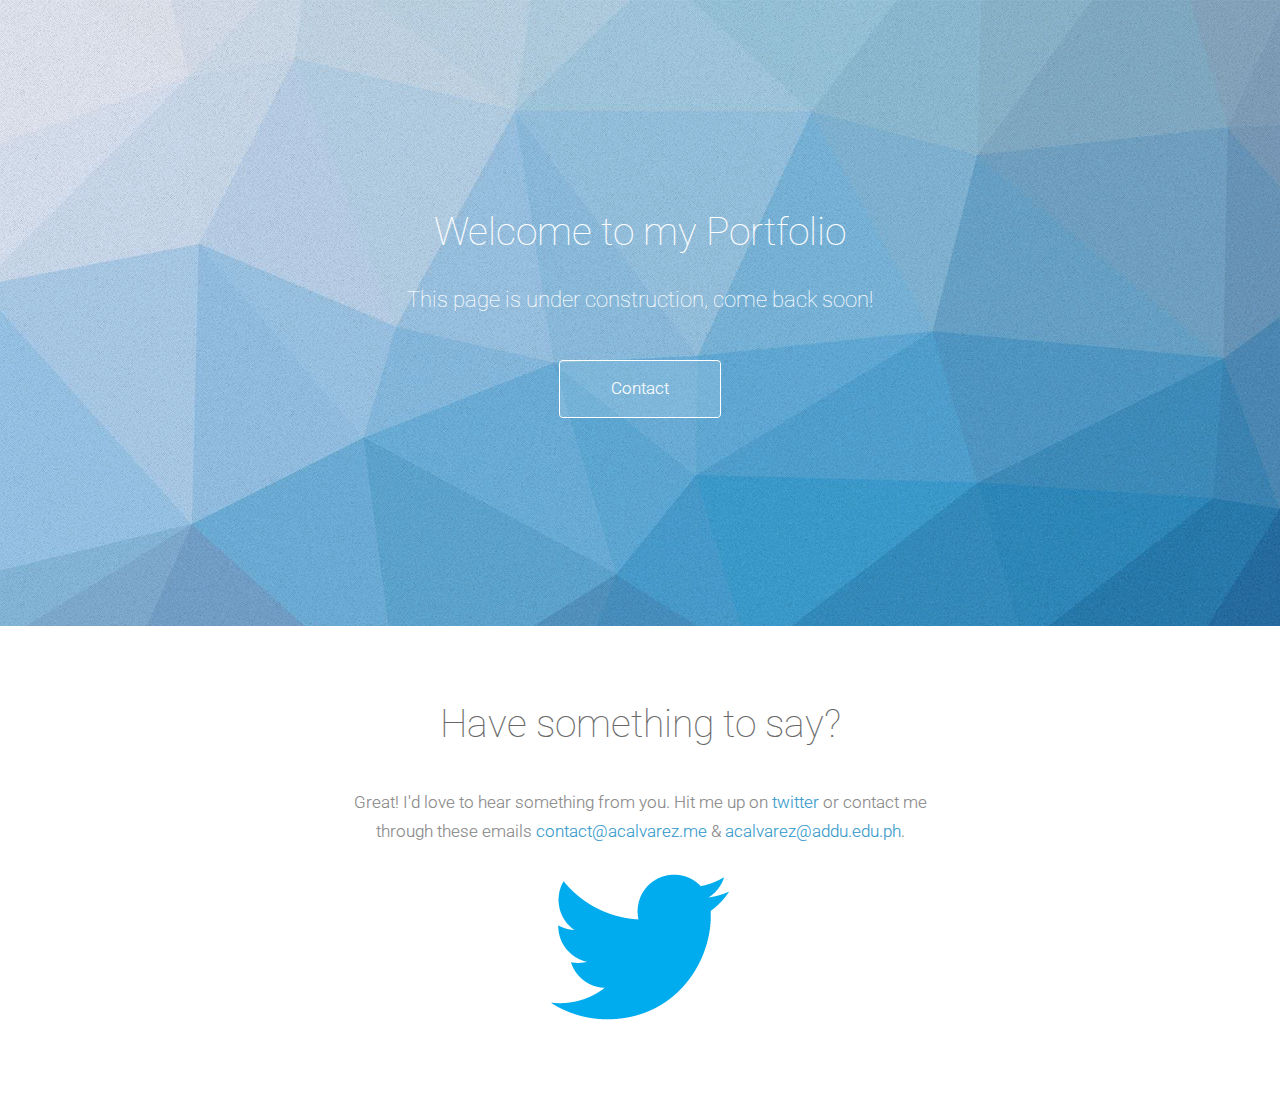
==== commit 89fb651a: "Update index.html" ====
--- a/index.html
+++ b/index.html
@@ -23,7 +23,7 @@
 		<!--[if lte IE 8]><link rel="stylesheet" href="css/ie/v8.css" /><![endif]-->
 		<!--[if lte IE 9]><link rel="stylesheet" href="css/ie/v9.css" /><![endif]-->
 	</head>
-	<body>
+	<body class="preload">
 
 	
 		<!-- Header -->
@@ -45,7 +45,7 @@
 				<header>
 					<div class="container">
 						<div class="expandUp"><h2>Have something to say?</h2>
-                         <p>Great! I'd love to hear something from you. Hit me up on <a href="http://twitter.com/alex_ftww">twitter</a> or contact me <br>through these emails <a href="mailto:alex@acalvarez.me">alex@acalvarez.me</a> & <a href="mailto:acalvarez@addu.edu.ph">acalvarez@addu.edu.ph</a>.</p></div>
+                         <p>Great! I'd love to hear something from you. Hit me up on <a href="http://twitter.com/alex_ftww">twitter</a> or contact me <br>through these emails <a href="mailto:contact@acalvarez.me">contact@acalvarez.me</a> & <a href="mailto:acalvarez@addu.edu.ph">acalvarez@addu.edu.ph</a>.</p></div>
 
 
 						<br><div class="expandUp"><div class="pulse"><center><a href="http://twitter.com/alex_ftww"> <img src="images/twitter.png"></a></div></div>
--- a/css/style.css
+++ b/css/style.css
@@ -7,6 +7,13 @@
 	body
 	{
 		background: #F8F8F8;
+	}
+	
+	.preload * {
+	  -webkit-transition: none !important;
+	  -moz-transition: none !important;
+	  -ms-transition: none !important;
+	  -o-transition: none !important;
 	}
 
 	body,input,textarea,select
